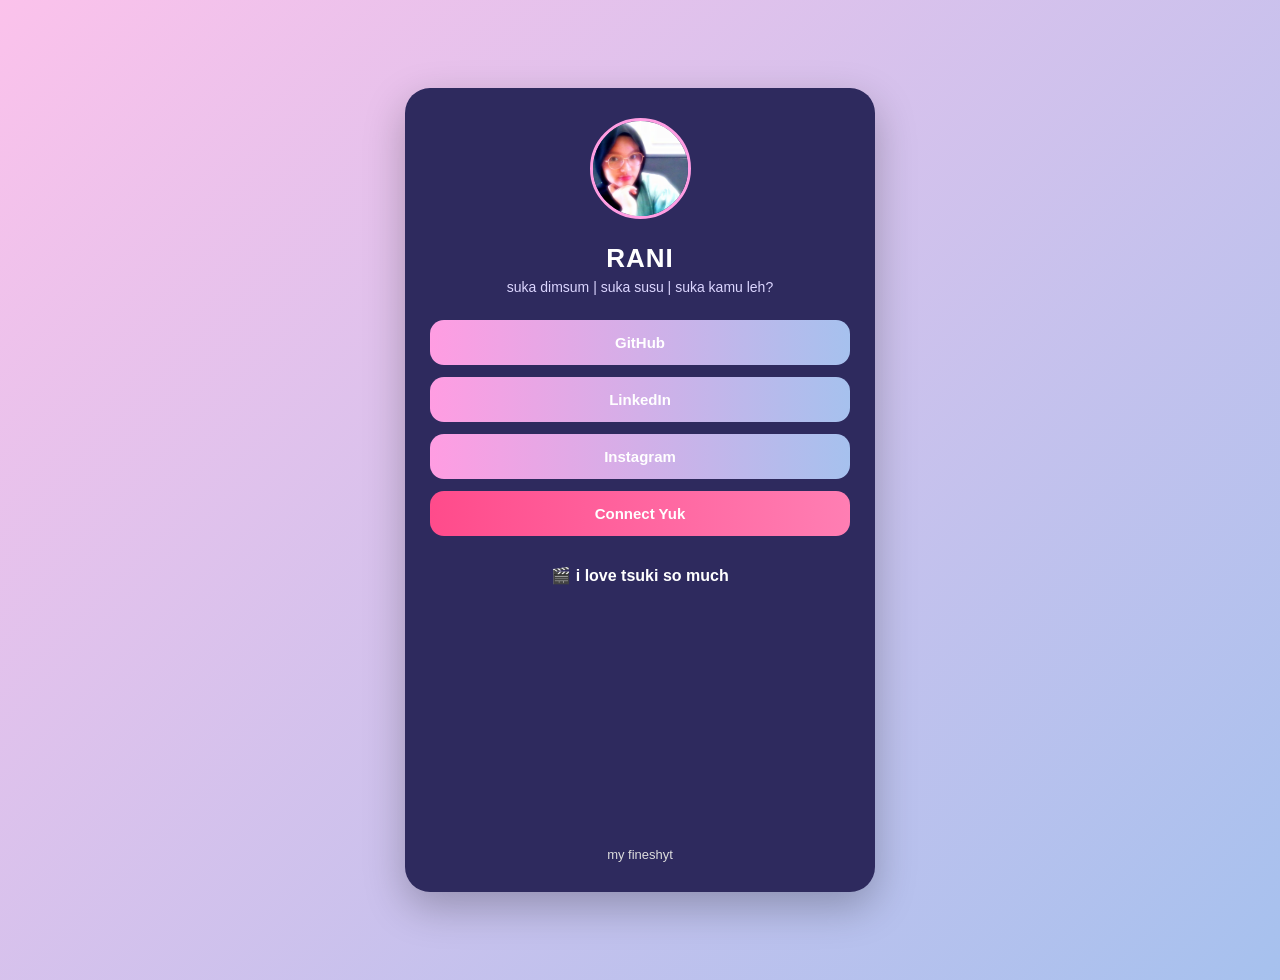
==== index.html @ b895d856 "tugas1_2417051006" ====
<!DOCTYPE html>
<html lang="en">
<head>
<meta charset="UTF-8">
<meta name="viewport" content="width=device-width, initial-scale=1.0">
<title>RANI Profile</title>
<link rel="stylesheet" href="style.css">
</head>

<body>

<div class="card">

    <div class="profile">
        <img src="ranikece.jpg" alt="profile">
        <h2>RANI</h2>
        <div class="desc">
            suka dimsum | suka susu | suka kamu leh?
        </div>
    </div>

    <a class="btn" href="https://github.com/ranikece" target="_blank">GitHub</a>
    <a class="btn" href="http://www.linkedin.com/in/%20putri-maharani-136b4433a" target="_blank">LinkedIn</a>
    <a class="btn" href="https://www.instagram.com/staryjn" target="_blank">Instagram</a>
    <a class="btn btn-connect" href="https://wa.me/6285279083586" target="_blank">Connect Yuk</a>

    <div class="video-section">
        <div class="video-title">🎬 i love tsuki so much</div>

        <div class="video-wrapper">
    <iframe 
        src="https://www.tiktok.com/embed/7374786257509158149"
        class="tiktok-frame"
        allowfullscreen>
    </iframe>
        </div>

        <div class="caption">my fineshyt</div>
    </div>

</div>

</body>
</html>
---- style.css ----
body {
    margin: 0;
    font-family: 'Segoe UI', sans-serif;
    background: linear-gradient(135deg, #fbc2eb, #a6c1ee);
    display: flex;
    justify-content: center;
    align-items: center;
    min-height: 100vh;
    padding: 40px 0;
}

/* card */
.card {
    background: #2e2a5e;
    padding: 30px 25px;
    border-radius: 25px;
    width: 420px;
    max-width: 90%;
    text-align: center;
    color: white;
    box-shadow: 0 15px 40px rgba(0,0,0,0.25);
}

/* profile */
.profile img {
    width: 95px;
    height: 95px;
    border-radius: 50%;
    border: 3px solid #ff9de2;
    object-fit: cover;
    margin-bottom: 10px;
}

/* nama */
h2 {
    margin: 10px 0 5px;
    font-size: 26px;
    letter-spacing: 1px;
}

/* desc */
.desc {
    font-size: 14px;
    color: #dcd6ff;
    margin-bottom: 25px;
}

/* tombol */
.btn {
    display: block;
    text-decoration: none;
    margin: 12px 0;
    padding: 14px;
    border-radius: 14px;
    background: linear-gradient(90deg, #ff9de2, #a6c1ee);
    color: white;
    font-weight: bold;
    font-size: 15px;
    transition: all 0.25s ease;
}

/* hover */
.btn:hover {
    transform: translateY(-2px) scale(1.03);
    box-shadow: 0 8px 20px rgba(0,0,0,0.2);
}

/* tombol utama */
.btn-connect {
    background: linear-gradient(90deg, #ff4b8b, #ff7eb3);
}

/* video section */
.video-section {
    margin-top: 30px;
}

/* judul video */
.video-title {
    font-weight: bold;
    margin-bottom: 15px;
    font-size: 16px;
}

/* wrapper biar landscape */
.video-wrapper {
    width: 100%;
    aspect-ratio: 16 / 9;
    overflow: hidden;
    border-radius: 12px;
}

/* frame video */
.tiktok-frame {
    width: 100%;
    height: 100%;
    border: none;
}

/* caption */
.caption {
    font-size: 13px;
    margin-top: 10px;
    color: #ddd;
}
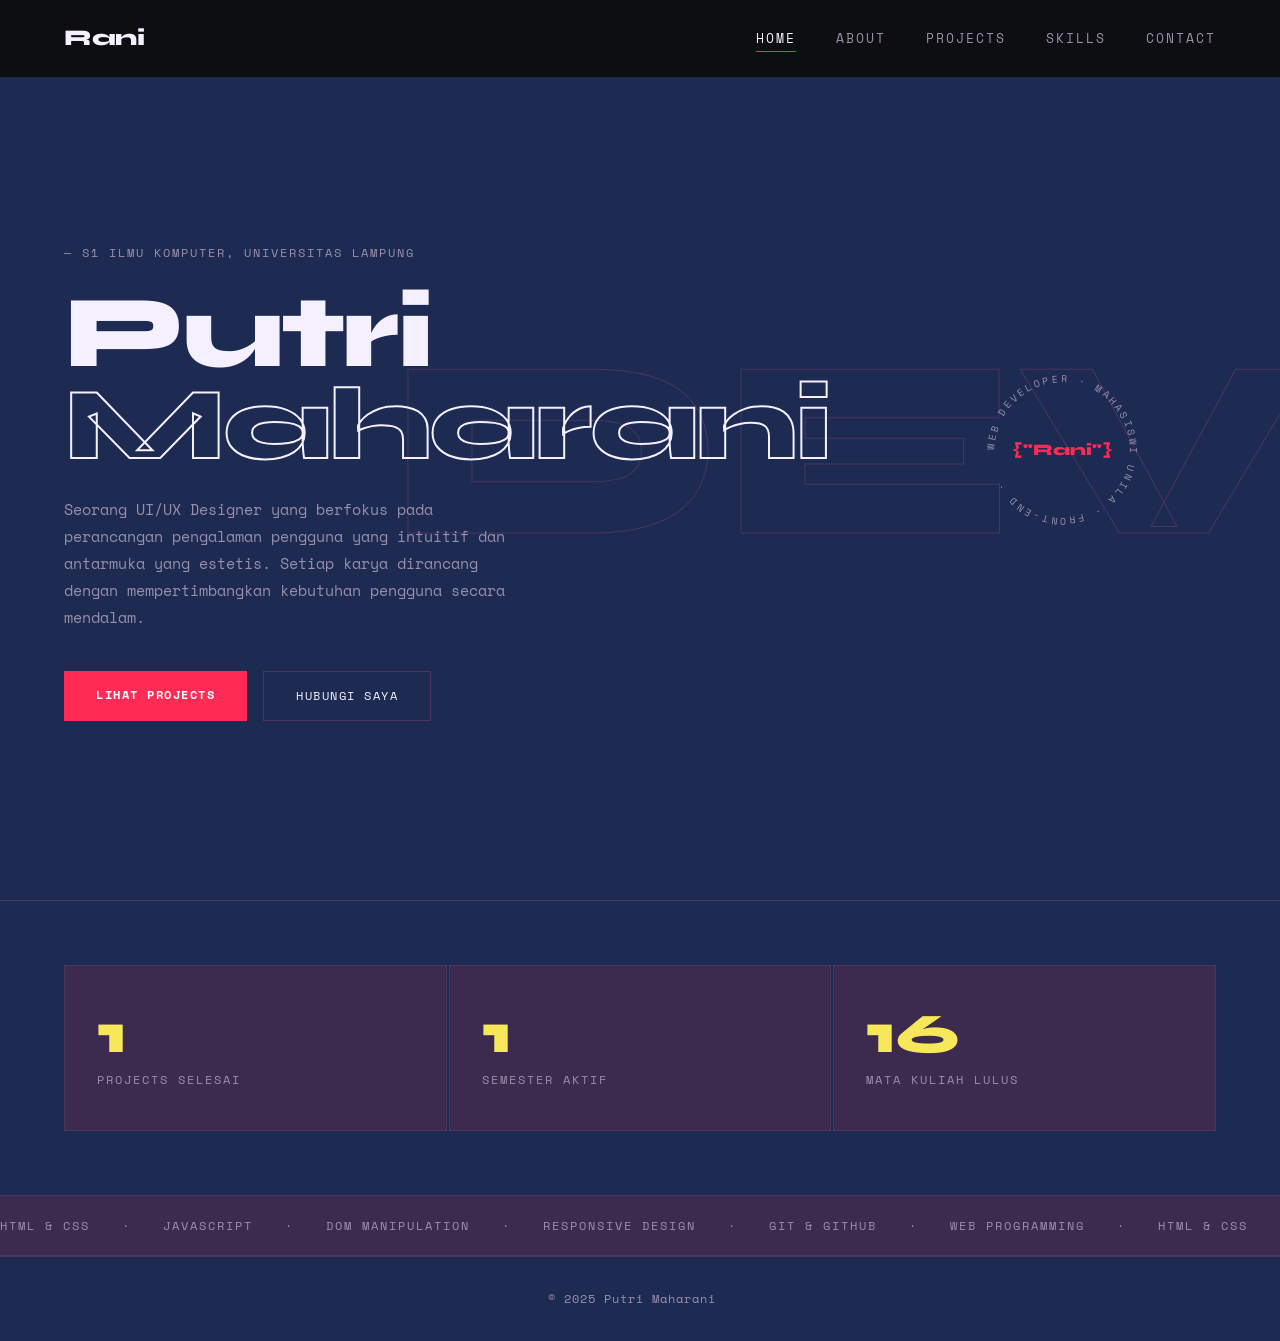
==== commit 9773f2ff: "initial commit portofolio" ====
--- a/index.html
+++ b/index.html
@@ -1,44 +1,103 @@
 <!DOCTYPE html>
-<html lang="en">
+<html lang="id">
 <head>
-<meta charset="UTF-8">
-<meta name="viewport" content="width=device-width, initial-scale=1.0">
-<title>RANI Profile</title>
-<link rel="stylesheet" href="style.css">
+  <meta charset="UTF-8" />
+  <meta name="viewport" content="width=device-width, initial-scale=1.0"/>
+  <title>Putri Maharani — Developer</title>
+  <link rel="stylesheet" href="style.css" />
+  <link href="https://fonts.googleapis.com/css2?family=Space+Mono:ital,wght@0,400;0,700;1,400&family=Syne:wght@400;700;800&display=swap" rel="stylesheet"/>
 </head>
-
 <body>
 
-<div class="card">
+  <!-- NAVBAR -->
+  <nav class="navbar" id="navbar">
+    <div class="nav-logo">Rani<span class="dot"></span></div>
+    <button class="hamburger" id="hamburger" aria-label="Toggle menu">
+      <span></span><span></span><span></span>
+    </button>
+    <ul class="nav-links" id="nav-links">
+      <li><a href="index.html" class="active">Home</a></li>
+      <li><a href="about.html">About</a></li>
+      <li><a href="projects.html">Projects</a></li>
+      <li><a href="skills.html">Skills</a></li>
+      <li><a href="contact.html">Contact</a></li>
+    </ul>
+  </nav>
 
-    <div class="profile">
-        <img src="ranikece.jpg" alt="profile">
-        <h2>RANI</h2>
-        <div class="desc">
-            suka dimsum | suka susu | suka kamu leh?
+  <!-- HERO -->
+  <section class="hero">
+    <div class="hero-bg-text">DEV</div>
+    <div class="hero-content">
+      <p class="hero-tag">&#x2014; S1 Ilmu Komputer, Universitas Lampung</p>
+      <h1 class="hero-title">
+        Putri<br/>
+        <span class="outline-text">Maharani</span>
+      </h1>
+      <p class="hero-desc">
+       Seorang UI/UX Designer yang berfokus pada perancangan pengalaman pengguna yang intuitif dan antarmuka yang estetis. Setiap karya dirancang dengan mempertimbangkan kebutuhan pengguna secara mendalam.
+      </p>
+      <div class="hero-cta">
+        <a href="projects.html" class="btn-primary">Lihat Projects</a>
+        <a href="contact.html" class="btn-outline">Hubungi Saya</a>
+      </div>
+    </div>
+    <div class="hero-badge">
+      <div class="badge-ring">
+        <svg viewBox="0 0 200 200" class="badge-svg">
+          <defs>
+            <path id="circle-text" d="M 100,100 m -75,0 a 75,75 0 1,1 150,0 a 75,75 0 1,1 -150,0"/>
+          </defs>
+          <text class="badge-text-svg">
+            <textPath href="#circle-text">WEB DEVELOPER · MAHASISWI UNILA · FRONT-END · </textPath>
+          </text>
+        </svg>
+        <div class="badge-center">
+          <span>{"Rani"}</span>
         </div>
+      </div>
     </div>
+  </section>
 
-    <a class="btn" href="https://github.com/ranikece" target="_blank">GitHub</a>
-    <a class="btn" href="http://www.linkedin.com/in/%20putri-maharani-136b4433a" target="_blank">LinkedIn</a>
-    <a class="btn" href="https://www.instagram.com/staryjn" target="_blank">Instagram</a>
-    <a class="btn btn-connect" href="https://wa.me/6285279083586" target="_blank">Connect Yuk</a>
+  <!-- STATS -->
+  <section class="stats-section">
+    <div class="stats-grid">
+      <div class="stat-card">
+        <span class="stat-num" data-target="5">0</span>
+        <span class="stat-label">Projects Selesai</span>
+      </div>
+      <div class="stat-card">
+        <span class="stat-num" data-target="4">0</span>
+        <span class="stat-label">Semester Aktif</span>
+      </div>
+      <div class="stat-card">
+        <span class="stat-num" data-target="62">0</span>
+        <span class="stat-label">Mata Kuliah Lulus</span>
+      </div>
+    </div>
+  </section>
 
-    <div class="video-section">
-        <div class="video-title">🎬 i love tsuki so much</div>
+  <!-- MARQUEE -->
+  <div class="marquee-wrapper">
+    <div class="marquee-track">
+      <span>HTML &amp; CSS</span><span>·</span>
+      <span>JavaScript</span><span>·</span>
+      <span>DOM Manipulation</span><span>·</span>
+      <span>Responsive Design</span><span>·</span>
+      <span>Git &amp; GitHub</span><span>·</span>
+      <span>Web Programming</span><span>·</span>
+      <span>HTML &amp; CSS</span><span>·</span>
+      <span>JavaScript</span><span>·</span>
+      <span>DOM Manipulation</span><span>·</span>
+      <span>Responsive Design</span><span>·</span>
+      <span>Git &amp; GitHub</span><span>·</span>
+      <span>Web Programming</span><span>·</span>
+    </div>
+  </div>
 
-        <div class="video-wrapper">
-    <iframe 
-        src="https://www.tiktok.com/embed/7374786257509158149"
-        class="tiktok-frame"
-        allowfullscreen>
-    </iframe>
-        </div>
+  <footer class="footer">
+    <p>© 2025 Putri Maharani &nbsp;</p>
+  </footer>
 
-        <div class="caption">my fineshyt</div>
-    </div>
-
-</div>
-
+  <script src="main.js"></script>
 </body>
-</html>+</html>
--- a/style.css
+++ b/style.css
@@ -1,105 +1,1016 @@
+/* ==========================================
+   PUTRI MAHARANI — PORTFOLIO CSS
+   ========================================== */
+
+/* === CSS VARIABLES === */
+:root {
+  --bg: #1D2B53;
+  --bg2: #162040;
+  --surface: #3D2B4F;
+  --border: #4a3660;
+  --text: #f5f0ff;
+  --text-muted: #9a8faa;
+  --accent: #FF2B55;
+  --accent2: #F7E85A;
+  --font-display: 'Syne', sans-serif;
+  --font-mono: 'Space Mono', monospace;
+  --radius: 4px;
+  --transition: 0.3s ease;
+}
+
+/* === RESET === */
+*, *::before, *::after {
+  margin: 0;
+  padding: 0;
+  box-sizing: border-box;
+}
+
+html { scroll-behavior: smooth; }
+
 body {
-    margin: 0;
-    font-family: 'Segoe UI', sans-serif;
-    background: linear-gradient(135deg, #fbc2eb, #a6c1ee);
-    display: flex;
-    justify-content: center;
-    align-items: center;
-    min-height: 100vh;
-    padding: 40px 0;
-}
-
-/* card */
-.card {
-    background: #2e2a5e;
-    padding: 30px 25px;
-    border-radius: 25px;
-    width: 420px;
-    max-width: 90%;
-    text-align: center;
-    color: white;
-    box-shadow: 0 15px 40px rgba(0,0,0,0.25);
-}
-
-/* profile */
-.profile img {
-    width: 95px;
-    height: 95px;
-    border-radius: 50%;
-    border: 3px solid #ff9de2;
-    object-fit: cover;
-    margin-bottom: 10px;
-}
-
-/* nama */
-h2 {
-    margin: 10px 0 5px;
-    font-size: 26px;
-    letter-spacing: 1px;
-}
-
-/* desc */
-.desc {
-    font-size: 14px;
-    color: #dcd6ff;
-    margin-bottom: 25px;
-}
-
-/* tombol */
-.btn {
-    display: block;
-    text-decoration: none;
-    margin: 12px 0;
-    padding: 14px;
-    border-radius: 14px;
-    background: linear-gradient(90deg, #ff9de2, #a6c1ee);
-    color: white;
-    font-weight: bold;
-    font-size: 15px;
-    transition: all 0.25s ease;
-}
-
-/* hover */
-.btn:hover {
-    transform: translateY(-2px) scale(1.03);
-    box-shadow: 0 8px 20px rgba(0,0,0,0.2);
-}
-
-/* tombol utama */
-.btn-connect {
-    background: linear-gradient(90deg, #ff4b8b, #ff7eb3);
-}
-
-/* video section */
-.video-section {
-    margin-top: 30px;
-}
-
-/* judul video */
-.video-title {
-    font-weight: bold;
-    margin-bottom: 15px;
-    font-size: 16px;
-}
-
-/* wrapper biar landscape */
-.video-wrapper {
-    width: 100%;
-    aspect-ratio: 16 / 9;
-    overflow: hidden;
-    border-radius: 12px;
-}
-
-/* frame video */
-.tiktok-frame {
-    width: 100%;
-    height: 100%;
-    border: none;
-}
-
-/* caption */
-.caption {
-    font-size: 13px;
-    margin-top: 10px;
-    color: #ddd;
-}+  background-color: var(--bg);
+  color: var(--text);
+  font-family: var(--font-mono);
+  font-size: 15px;
+  line-height: 1.7;
+  overflow-x: hidden;
+}
+
+a {
+  color: inherit;
+  text-decoration: none;
+}
+
+img { max-width: 100%; }
+
+.hidden { display: none !important; }
+
+/* === NAVBAR === */
+.navbar {
+  position: fixed;
+  top: 0;
+  left: 0;
+  right: 0;
+  z-index: 100;
+  display: flex;
+  align-items: center;
+  justify-content: space-between;
+  padding: 1.2rem 4rem;
+  background: rgba(12,12,12,0.9);
+  backdrop-filter: blur(12px);
+  border-bottom: 1px solid transparent;
+  transition: border-color var(--transition);
+}
+
+.navbar.scrolled {
+  border-bottom-color: var(--border);
+}
+
+.nav-logo {
+  font-family: var(--font-display);
+  font-weight: 800;
+  font-size: 1.4rem;
+  letter-spacing: -0.5px;
+}
+
+.nav-logo .dot { color: var(--accent); }
+
+.nav-links {
+  display: flex;
+  list-style: none;
+  gap: 2.5rem;
+}
+
+.nav-links a {
+  font-size: 0.8rem;
+  text-transform: uppercase;
+  letter-spacing: 2px;
+  color: var(--text-muted);
+  transition: color var(--transition);
+  position: relative;
+}
+
+.nav-links a::after {
+  content: '';
+  position: absolute;
+  left: 0;
+  bottom: -4px;
+  height: 1px;
+  width: 0;
+  background: var(--accent);
+  transition: width var(--transition);
+}
+
+.nav-links a:hover,
+.nav-links a.active {
+  color: var(--text);
+}
+
+.nav-links a:hover::after,
+.nav-links a.active::after {
+  width: 100%;
+}
+
+/* Hamburger */
+.hamburger {
+  display: none;
+  flex-direction: column;
+  gap: 5px;
+  background: none;
+  border: none;
+  cursor: pointer;
+  padding: 4px;
+}
+
+.hamburger span {
+  display: block;
+  width: 24px;
+  height: 2px;
+  background: var(--text);
+  transition: var(--transition);
+}
+
+/* === HERO === */
+.hero {
+  min-height: 100vh;
+  display: flex;
+  align-items: center;
+  padding: 8rem 4rem 4rem;
+  position: relative;
+  overflow: hidden;
+}
+
+.hero-bg-text {
+  position: absolute;
+  right: -2rem;
+  top: 50%;
+  transform: translateY(-50%);
+  font-family: var(--font-display);
+  font-weight: 800;
+  font-size: clamp(8rem, 20vw, 20rem);
+  color: transparent;
+  -webkit-text-stroke: 1px var(--border);
+  pointer-events: none;
+  user-select: none;
+  line-height: 1;
+}
+
+.hero-content {
+  max-width: 600px;
+  position: relative;
+  z-index: 1;
+}
+
+.hero-tag {
+  font-size: 0.75rem;
+  letter-spacing: 2px;
+  text-transform: uppercase;
+  color: var(--text-muted);
+  margin-bottom: 1.5rem;
+}
+
+.hero-title {
+  font-family: var(--font-display);
+  font-weight: 800;
+  font-size: clamp(3.5rem, 8vw, 7rem);
+  line-height: 0.9;
+  letter-spacing: -3px;
+  margin-bottom: 1.5rem;
+}
+
+.outline-text {
+  -webkit-text-stroke: 2px var(--text);
+  color: transparent;
+}
+
+.hero-desc {
+  color: var(--text-muted);
+  max-width: 460px;
+  margin-bottom: 2.5rem;
+  line-height: 1.8;
+}
+
+.hero-cta {
+  display: flex;
+  gap: 1rem;
+  flex-wrap: wrap;
+}
+
+/* Rotating Badge */
+.hero-badge {
+  position: absolute;
+  right: 8rem;
+  top: 50%;
+  transform: translateY(-50%);
+  z-index: 1;
+}
+
+.badge-ring {
+  width: 180px;
+  height: 180px;
+  position: relative;
+  animation: spin 14s linear infinite;
+}
+
+@keyframes spin {
+  from { transform: rotate(0deg); }
+  to   { transform: rotate(360deg); }
+}
+
+.badge-svg {
+  width: 100%;
+  height: 100%;
+}
+
+.badge-text-svg {
+  font-family: var(--font-mono);
+  font-size: 11px;
+  fill: var(--text-muted);
+  letter-spacing: 3px;
+}
+
+.badge-center {
+  position: absolute;
+  inset: 0;
+  display: flex;
+  align-items: center;
+  justify-content: center;
+  animation: counter-spin 14s linear infinite;
+}
+
+@keyframes counter-spin {
+  from { transform: rotate(0deg); }
+  to   { transform: rotate(-360deg); }
+}
+
+.badge-center span {
+  font-family: var(--font-display);
+  font-weight: 800;
+  font-size: 1rem;
+  color: var(--accent);
+}
+
+/* === BUTTONS === */
+.btn-primary {
+  display: inline-block;
+  padding: 0.85rem 2rem;
+  background: var(--accent);
+  color: #ffffff;
+  font-family: var(--font-mono);
+  font-size: 0.78rem;
+  font-weight: 700;
+  letter-spacing: 1.5px;
+  text-transform: uppercase;
+  border: none;
+  cursor: pointer;
+  transition: transform var(--transition), box-shadow var(--transition);
+}
+
+.btn-primary:hover {
+  transform: translateY(-3px);
+  box-shadow: 0 8px 24px rgba(255,43,85,0.35);
+}
+
+.btn-outline {
+  display: inline-block;
+  padding: 0.85rem 2rem;
+  border: 1px solid var(--border);
+  color: var(--text);
+  font-family: var(--font-mono);
+  font-size: 0.78rem;
+  letter-spacing: 1.5px;
+  text-transform: uppercase;
+  background: none;
+  cursor: pointer;
+  transition: border-color var(--transition), color var(--transition);
+}
+
+.btn-outline:hover {
+  border-color: var(--accent);
+  color: var(--accent);
+}
+
+.full-width { width: 100%; text-align: center; }
+
+/* === STATS === */
+.stats-section {
+  padding: 4rem;
+  border-top: 1px solid var(--border);
+  border-bottom: 1px solid var(--border);
+}
+
+.stats-grid {
+  display: grid;
+  grid-template-columns: repeat(3, 1fr);
+  gap: 2px;
+}
+
+.stat-card {
+  padding: 2.5rem 2rem;
+  background: var(--surface);
+  display: flex;
+  flex-direction: column;
+  align-items: flex-start;
+  gap: 0.5rem;
+  border: 1px solid var(--border);
+}
+
+.stat-num {
+  font-family: var(--font-display);
+  font-weight: 800;
+  font-size: 3.5rem;
+  color: var(--accent2);
+  line-height: 1;
+}
+
+.stat-label {
+  font-size: 0.72rem;
+  text-transform: uppercase;
+  letter-spacing: 2px;
+  color: var(--text-muted);
+}
+
+/* === MARQUEE === */
+.marquee-wrapper {
+  overflow: hidden;
+  padding: 1.2rem 0;
+  border-bottom: 1px solid var(--border);
+  background: var(--surface);
+}
+
+.marquee-track {
+  display: flex;
+  gap: 2rem;
+  white-space: nowrap;
+  animation: marquee 22s linear infinite;
+}
+
+@keyframes marquee {
+  from { transform: translateX(0); }
+  to   { transform: translateX(-50%); }
+}
+
+.marquee-track span {
+  font-size: 0.78rem;
+  letter-spacing: 2px;
+  text-transform: uppercase;
+  color: var(--text-muted);
+  flex-shrink: 0;
+}
+
+/* === PAGE HERO (inner pages) === */
+.page-hero {
+  padding: 10rem 4rem 4rem;
+  border-bottom: 1px solid var(--border);
+}
+
+.page-hero-inner { max-width: 700px; }
+
+.page-tag {
+  font-size: 0.72rem;
+  text-transform: uppercase;
+  letter-spacing: 2px;
+  color: var(--text-muted);
+  margin-bottom: 1rem;
+}
+
+.page-title {
+  font-family: var(--font-display);
+  font-weight: 800;
+  font-size: clamp(3rem, 7vw, 6rem);
+  line-height: 0.9;
+  letter-spacing: -3px;
+}
+
+/* === ABOUT PAGE === */
+.about-section {
+  padding: 5rem 4rem;
+}
+
+.about-grid {
+  display: grid;
+  grid-template-columns: 1fr 1.6fr;
+  gap: 5rem;
+  align-items: start;
+}
+
+.photo-frame {
+  position: relative;
+}
+
+.photo-placeholder {
+  width: 100%;
+  aspect-ratio: 3/4;
+  background: var(--surface);
+  border: 1px solid var(--border);
+  display: flex;
+  flex-direction: column;
+  align-items: center;
+  justify-content: center;
+  font-family: var(--font-display);
+  font-weight: 800;
+  font-size: 2.5rem;
+  color: var(--text-muted);
+  gap: 0.3rem;
+}
+
+.photo-sub {
+  font-size: 1rem;
+  font-weight: 400;
+  font-family: var(--font-mono);
+}
+
+.photo-deco {
+  position: absolute;
+  top: 16px;
+  left: 16px;
+  right: -16px;
+  bottom: -16px;
+  border: 1px solid var(--accent);
+  z-index: -1;
+}
+
+.about-quick-info {
+  margin-top: 2rem;
+  border: 1px solid var(--border);
+}
+
+.quick-item {
+  display: flex;
+  justify-content: space-between;
+  padding: 0.7rem 1rem;
+  border-bottom: 1px solid var(--border);
+  font-size: 0.8rem;
+}
+
+.quick-item:last-child { border-bottom: none; }
+.quick-label { color: var(--text-muted); }
+.quick-val { color: var(--accent); font-weight: 700; }
+
+.about-heading {
+  font-family: var(--font-display);
+  font-weight: 800;
+  font-size: 2rem;
+  margin-bottom: 1.5rem;
+  letter-spacing: -1px;
+}
+
+.about-heading .accent { color: var(--accent); }
+
+.about-body {
+  color: var(--text-muted);
+  margin-bottom: 1.2rem;
+  line-height: 1.85;
+}
+
+/* Tabs */
+.about-tabs {
+  margin-top: 2.5rem;
+}
+
+.tab-header {
+  display: flex;
+  border-bottom: 1px solid var(--border);
+  margin-bottom: 1.5rem;
+  gap: 0.3rem;
+}
+
+.tab-btn {
+  background: none;
+  border: none;
+  font-family: var(--font-mono);
+  font-size: 0.75rem;
+  letter-spacing: 1px;
+  text-transform: uppercase;
+  color: var(--text-muted);
+  padding: 0.6rem 1.2rem;
+  cursor: pointer;
+  border-bottom: 2px solid transparent;
+  margin-bottom: -1px;
+  transition: color var(--transition), border-color var(--transition);
+}
+
+.tab-btn.active {
+  color: var(--accent);
+  border-bottom-color: var(--accent);
+}
+
+.tab-btn:hover { color: var(--text); }
+
+.timeline-item {
+  margin-bottom: 1.5rem;
+  padding-left: 1rem;
+  border-left: 2px solid var(--border);
+}
+
+.tl-year {
+  font-size: 0.7rem;
+  color: var(--accent);
+  letter-spacing: 1px;
+  text-transform: uppercase;
+}
+
+.tl-title {
+  font-family: var(--font-display);
+  font-weight: 700;
+  margin: 0.2rem 0;
+}
+
+.tl-place {
+  font-size: 0.8rem;
+  color: var(--text-muted);
+}
+
+.interest-tags {
+  display: flex;
+  flex-wrap: wrap;
+  gap: 0.6rem;
+}
+
+.tag {
+  padding: 0.4rem 1rem;
+  border: 1px solid var(--border);
+  font-size: 0.75rem;
+  letter-spacing: 1px;
+  color: var(--text-muted);
+  transition: border-color var(--transition), color var(--transition);
+}
+
+.tag:hover {
+  border-color: var(--accent);
+  color: var(--accent);
+}
+
+/* === PROJECTS PAGE === */
+.projects-section {
+  padding: 4rem;
+}
+
+.filter-bar {
+  display: flex;
+  gap: 0.8rem;
+  flex-wrap: wrap;
+  margin-bottom: 3rem;
+}
+
+.filter-btn {
+  padding: 0.5rem 1.3rem;
+  background: none;
+  border: 1px solid var(--border);
+  font-family: var(--font-mono);
+  font-size: 0.72rem;
+  text-transform: uppercase;
+  letter-spacing: 1.5px;
+  color: var(--text-muted);
+  cursor: pointer;
+  transition: all var(--transition);
+}
+
+.filter-btn.active,
+.filter-btn:hover {
+  background: var(--accent);
+  border-color: var(--accent);
+  color: #0c0c0c;
+}
+
+.projects-grid {
+  display: grid;
+  grid-template-columns: repeat(3, 1fr);
+  gap: 1px;
+  background: transparent;
+  border: 1px solid var(--border);
+}
+.project-card {
+  background: var(--bg);
+  padding: 2.5rem 2rem;
+  display: flex;
+  flex-direction: column;
+  gap: 1rem;
+  position: relative;
+  transition: background var(--transition);
+  cursor: pointer;
+}
+
+.project-card:hover {
+  background: var(--surface);
+}
+
+.project-card.hidden-card {
+  display: none;
+}
+
+.project-num {
+  font-family: var(--font-display);
+  font-weight: 800;
+  font-size: 3rem;
+  color: var(--border);
+  line-height: 1;
+  transition: color var(--transition);
+}
+
+.project-card:hover .project-num { color: var(--accent); }
+
+.project-title {
+  font-family: var(--font-display);
+  font-weight: 700;
+  font-size: 1.2rem;
+  margin-bottom: 0.5rem;
+}
+
+.project-desc {
+  font-size: 0.82rem;
+  color: var(--text-muted);
+  line-height: 1.75;
+}
+
+.project-tags {
+  display: flex;
+  flex-wrap: wrap;
+  gap: 0.4rem;
+  margin-top: 0.5rem;
+}
+
+.ptag {
+  font-size: 0.65rem;
+  text-transform: uppercase;
+  letter-spacing: 1px;
+  padding: 0.25rem 0.7rem;
+  background: var(--surface);
+  border: 1px solid var(--border);
+  color: var(--text-muted);
+}
+
+.project-arrow {
+  position: absolute;
+  top: 2rem;
+  right: 2rem;
+  font-size: 1.5rem;
+  color: var(--text-muted);
+  transition: color var(--transition), transform var(--transition);
+}
+
+.project-card:hover .project-arrow {
+  color: var(--accent);
+  transform: translate(4px, -4px);
+}
+
+.no-result {
+  text-align: center;
+  padding: 4rem;
+  color: var(--text-muted);
+  font-size: 0.85rem;
+}
+
+/* === SKILLS PAGE === */
+.skills-section {
+  padding: 4rem;
+}
+
+.skills-intro {
+  display: flex;
+  align-items: center;
+  justify-content: space-between;
+  gap: 2rem;
+  margin-bottom: 3rem;
+  padding-bottom: 2rem;
+  border-bottom: 1px solid var(--border);
+  flex-wrap: wrap;
+}
+
+.skills-intro p {
+  color: var(--text-muted);
+  max-width: 500px;
+  line-height: 1.8;
+}
+
+.skills-grid {
+  display: grid;
+  grid-template-columns: repeat(auto-fill, minmax(300px, 1fr));
+  gap: 3rem;
+  margin-bottom: 4rem;
+}
+
+.skill-group-title {
+  font-family: var(--font-display);
+  font-weight: 700;
+  font-size: 0.85rem;
+  text-transform: uppercase;
+  letter-spacing: 2px;
+  color: var(--accent);
+  margin-bottom: 1.5rem;
+  padding-bottom: 0.75rem;
+  border-bottom: 1px solid var(--border);
+}
+
+.skill-list { display: flex; flex-direction: column; gap: 1.2rem; }
+
+.skill-item {}
+
+.skill-meta {
+  display: flex;
+  justify-content: space-between;
+  font-size: 0.8rem;
+  margin-bottom: 0.5rem;
+}
+
+.skill-name { color: var(--text); }
+.skill-pct { color: var(--accent); }
+
+.skill-bar-bg {
+  height: 3px;
+  background: var(--border);
+  overflow: hidden;
+}
+
+.skill-bar-fill {
+  height: 100%;
+  background: var(--accent);
+  width: 0%;
+  transition: width 1.2s cubic-bezier(0.22, 1, 0.36, 1);
+}
+
+/* Soft Skills */
+.soft-skills {
+  border-top: 1px solid var(--border);
+  padding-top: 3rem;
+}
+
+.soft-grid {
+  display: grid;
+  grid-template-columns: repeat(4, 1fr);
+  gap: 0;
+  background: var(--border);
+  margin-top: 1.5rem;
+}
+
+.soft-card {
+  background: var(--bg);
+  padding: 2.5rem 2rem;
+  transition: background var(--transition);
+  display: flex;
+  flex-direction: column;
+  align-items: flex-start;
+  gap: 0.8rem;
+}
+
+.soft-card:hover {
+  background: var(--surface);
+}
+
+.soft-icon {
+  font-size: 2rem;
+  line-height: 1;
+}
+
+.soft-card h4 {
+  font-family: var(--font-display);
+  font-weight: 700;
+  font-size: 1rem;
+  margin: 0;
+  line-height: 1.3;
+}
+
+.soft-card p {
+  font-size: 0.78rem;
+  color: var(--text-muted);
+  line-height: 1.7;
+  margin: 0;
+}
+
+/* === CONTACT PAGE === */
+.contact-section {
+  padding: 5rem 4rem;
+}
+
+.contact-grid {
+  display: grid;
+  grid-template-columns: 1fr 1.4fr;
+  gap: 5rem;
+  align-items: start;
+}
+
+.contact-heading {
+  font-family: var(--font-display);
+  font-weight: 800;
+  font-size: 2.2rem;
+  letter-spacing: -1px;
+  margin-bottom: 1rem;
+}
+
+.contact-desc {
+  color: var(--text-muted);
+  line-height: 1.8;
+  margin-bottom: 2rem;
+}
+
+.contact-links {
+  display: flex;
+  flex-direction: column;
+  gap: 1rem;
+  margin-bottom: 2rem;
+}
+
+.contact-link-item {
+  display: flex;
+  align-items: center;
+  gap: 1rem;
+  font-size: 0.8rem;
+  color: var(--text-muted);
+  transition: color var(--transition);
+}
+
+.contact-link-item:hover { color: var(--accent); }
+
+.cli-icon {
+  width: 36px;
+  height: 36px;
+  border: 1px solid var(--border);
+  display: flex;
+  align-items: center;
+  justify-content: center;
+  font-size: 0.9rem;
+  flex-shrink: 0;
+  font-style: normal;
+}
+
+.availability {
+  display: flex;
+  align-items: center;
+  gap: 0.7rem;
+  font-size: 0.75rem;
+  color: var(--text-muted);
+}
+
+.avail-dot {
+  width: 8px;
+  height: 8px;
+  border-radius: 50%;
+  background: var(--accent);
+  animation: pulse 2s ease-in-out infinite;
+}
+
+@keyframes pulse {
+  0%, 100% { opacity: 1; transform: scale(1); }
+  50% { opacity: 0.5; transform: scale(0.8); }
+}
+
+/* Form */
+.form-group {
+  display: flex;
+  flex-direction: column;
+  gap: 0.4rem;
+  margin-bottom: 1.4rem;
+}
+
+.form-group label {
+  font-size: 0.72rem;
+  text-transform: uppercase;
+  letter-spacing: 1.5px;
+  color: var(--text-muted);
+}
+
+.form-group input,
+.form-group textarea {
+  background: var(--surface);
+  border: 1px solid var(--border);
+  color: var(--text);
+  font-family: var(--font-mono);
+  font-size: 0.85rem;
+  padding: 0.9rem 1rem;
+  outline: none;
+  transition: border-color var(--transition);
+  resize: vertical;
+}
+
+.form-group input:focus,
+.form-group textarea:focus {
+  border-color: var(--accent);
+}
+
+.form-group input.error,
+.form-group textarea.error {
+  border-color: var(--accent2);
+}
+
+.field-error {
+  font-size: 0.72rem;
+  color: var(--accent2);
+  min-height: 1rem;
+}
+
+.char-count {
+  font-size: 0.7rem;
+  color: var(--text-muted);
+  text-align: right;
+  margin-top: -1rem;
+  margin-bottom: 1.2rem;
+}
+
+/* Form Success State */
+.form-success {
+  text-align: center;
+  padding: 4rem 2rem;
+  border: 1px solid var(--border);
+}
+
+.success-icon {
+  display: block;
+  width: 56px;
+  height: 56px;
+  border-radius: 50%;
+  background: var(--accent);
+  color: #ffffff;
+  font-size: 1.5rem;
+  font-weight: 700;
+  line-height: 56px;
+  margin: 0 auto 1.5rem;
+}
+
+.form-success h3 {
+  font-family: var(--font-display);
+  font-size: 1.5rem;
+  margin-bottom: 0.5rem;
+}
+
+.form-success p {
+  color: var(--text-muted);
+  margin-bottom: 2rem;
+  font-size: 0.85rem;
+}
+
+/* === FOOTER === */
+.footer {
+  padding: 2rem 4rem;
+  border-top: 1px solid var(--border);
+  text-align: center;
+  font-size: 0.72rem;
+  color: var(--text-muted);
+  letter-spacing: 1px;
+}
+
+/* === RESPONSIVE === */
+@media (max-width: 900px) {
+  .navbar { padding: 1rem 1.5rem; }
+
+  .hamburger { display: flex; }
+
+  .nav-links {
+    position: fixed;
+    top: 0;
+    right: 0;
+    height: 100vh;
+    width: 260px;
+    background: var(--bg2);
+    gap: 1.5rem;
+    transform: translateX(100%);
+    transition: transform 0.35s ease;
+    border-left: 1px solid var(--border);
+  }
+
+  .nav-links.open { transform: translateX(0); }
+
+  /* Hamburger open state */
+  .hamburger.open span:nth-child(1) {
+    transform: translateY(7px) rotate(45deg);
+  }
+  .hamburger.open span:nth-child(2) {
+    opacity: 0;
+  }
+  .hamburger.open span:nth-child(3) {
+    transform: translateY(-7px) rotate(-45deg);
+  }
+
+  .hero {
+    flex-direction: column;
+    padding: 7rem 1.5rem 3rem;
+  }
+
+  .hero-badge { display: none; }
+  .hero-bg-text { font-size: 8rem; }
+
+  .stats-section { padding: 2rem 1.5rem; }
+  .stats-grid { grid-template-columns: 1fr; gap: 1px; }
+
+  .about-section { padding: 3rem 1.5rem; }
+  .about-grid { grid-template-columns: 1fr; gap: 3rem; }
+
+  .projects-section { padding: 3rem 1.5rem; }
+  .projects-grid { grid-template-columns: 1fr; }
+
+  .skills-section { padding: 3rem 1.5rem; }
+  .skills-intro { flex-direction: column; align-items: flex-start; }
+
+  .contact-section { padding: 3rem 1.5rem; }
+  .contact-grid { grid-template-columns: 1fr; gap: 3rem; }
+
+  .page-hero { padding: 8rem 1.5rem 3rem; }
+
+  .footer { padding: 1.5rem; }
+}
+
+@media (max-width: 480px) {
+  .hero-title { letter-spacing: -2px; }
+  .page-title { letter-spacing: -2px; }
+  .hero-cta { flex-direction: column; }
+  .soft-grid { grid-template-columns: 1fr; }
+}
